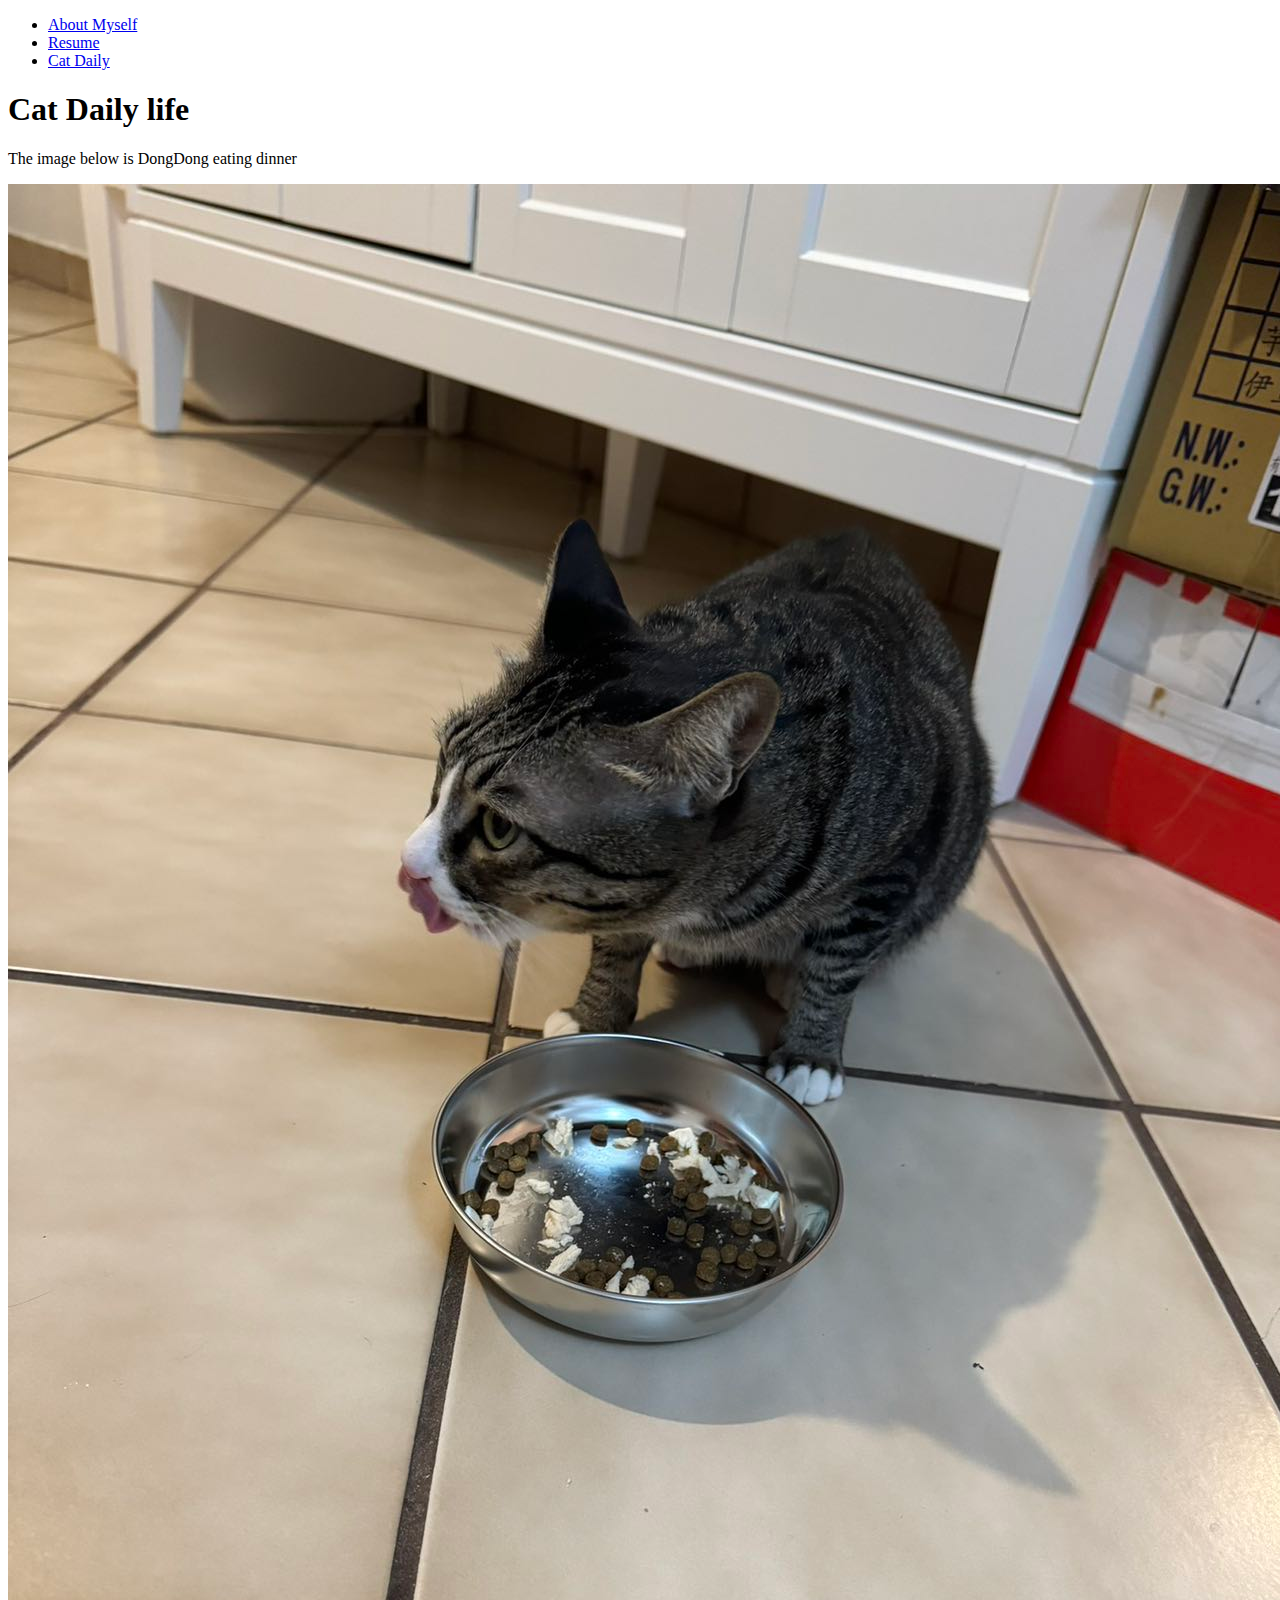
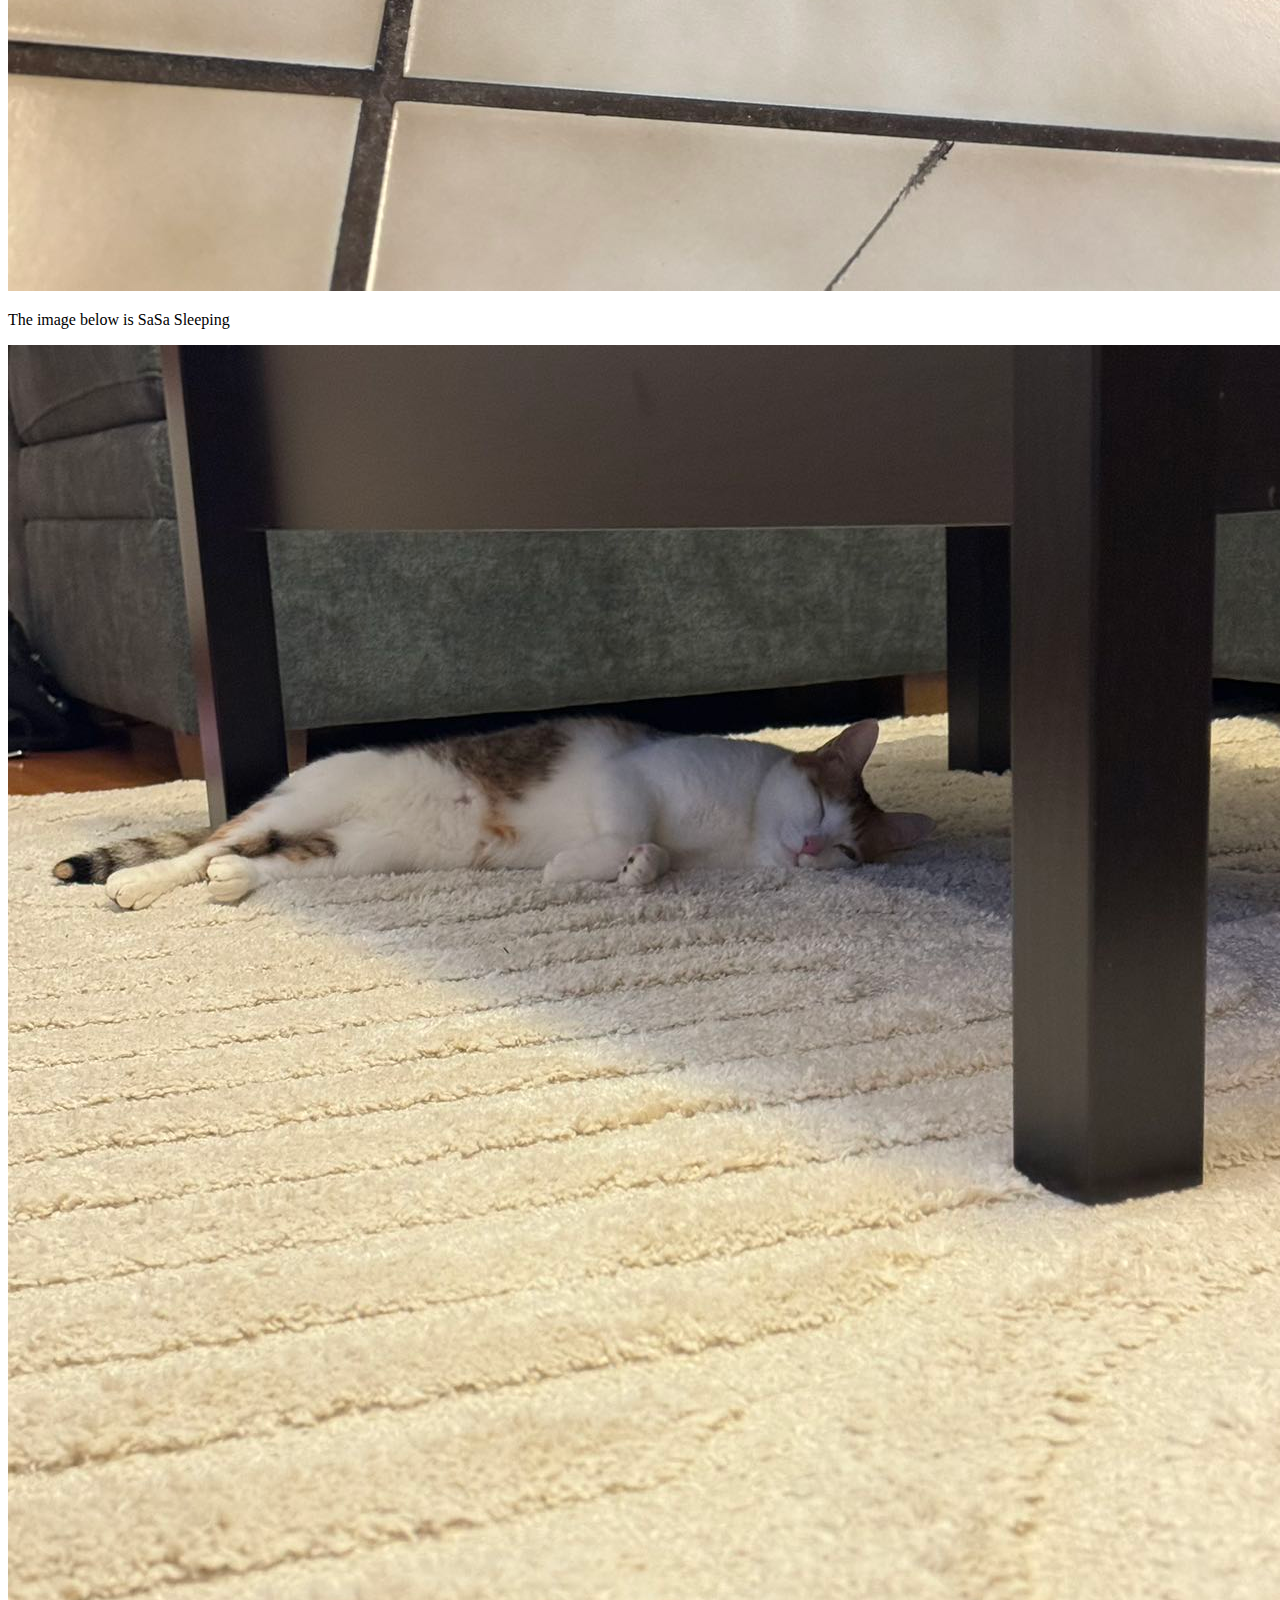
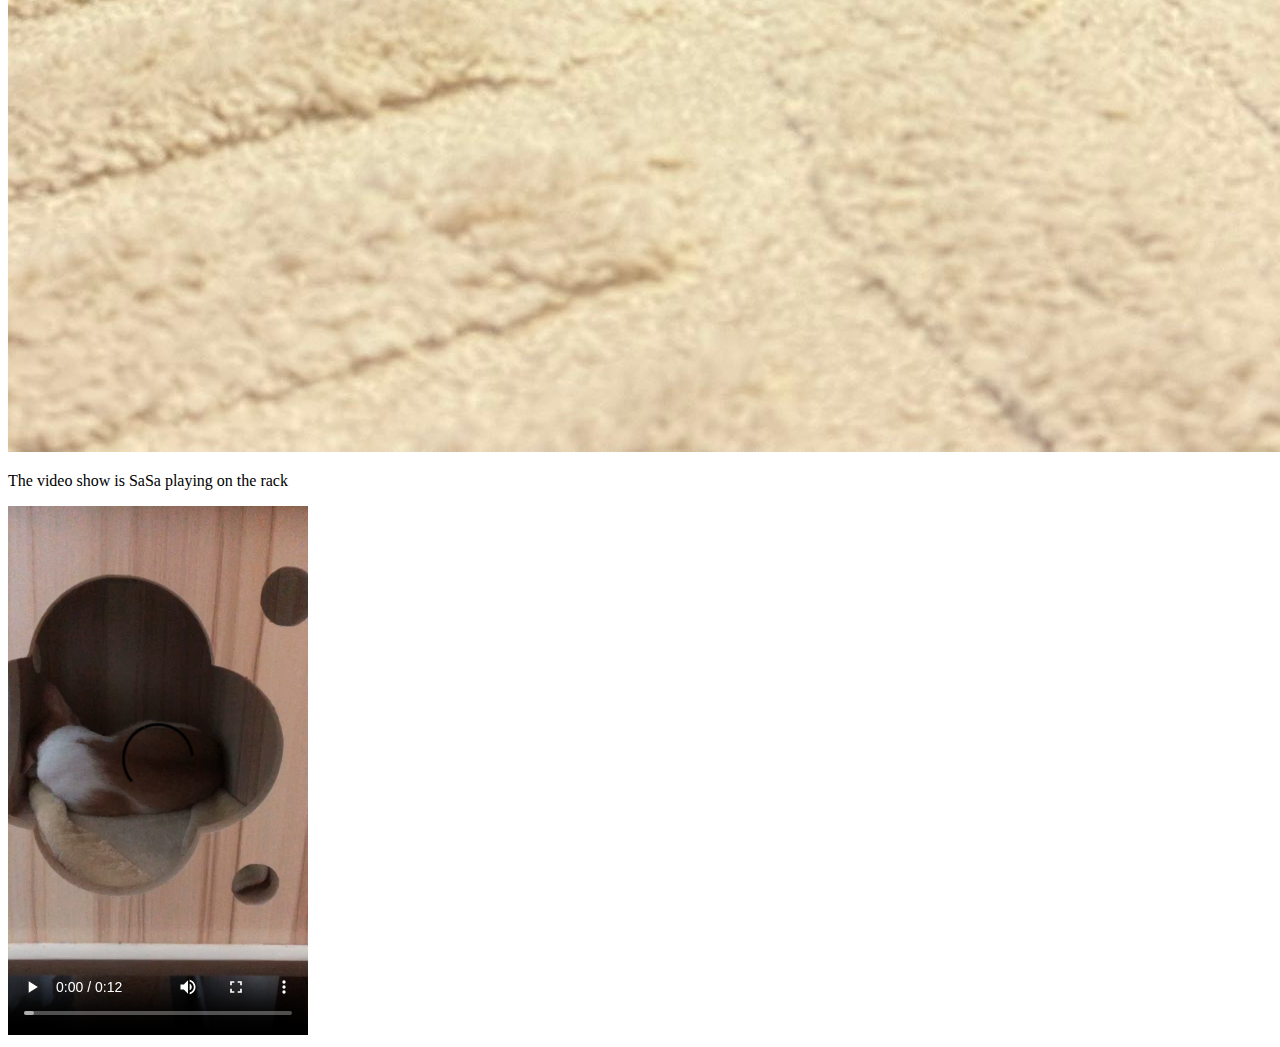
==== catdaily.html @ 2b76cdaf "initial project and link css file" ====
<!DOCTYPE html>
<html lang="en">

<head>
  <meta charset="utf-8">
  <title>My Cat</title>
</head>

<body>
  <ul>
    <li><a href="index.html">About Myself</a></li>
    <li><a href="resume.html">Resume</a></li>
    <li><a href="catdaily.html">Cat Daily</a></li>
  </ul>
  <main>
    <h1>Cat Daily life</h1>
    <p>The image below is DongDong eating dinner</p>
    <img src="media/dongdongeat.jpg" alt="Dongdong eats very seriously. It ignored me when I took pictures.">
    <p>The image below is SaSa Sleeping</p>
    <img src="media/sasaSleeping.jpg" alt="SaSa was sleeping before, but I woke her up because I wanted to find her.">
    <p>The video show is SaSa playing on the rack</p>
    <video src="media/sasaplaying.mp4" width="300" controls></video>
  </main>
</body>

</html>
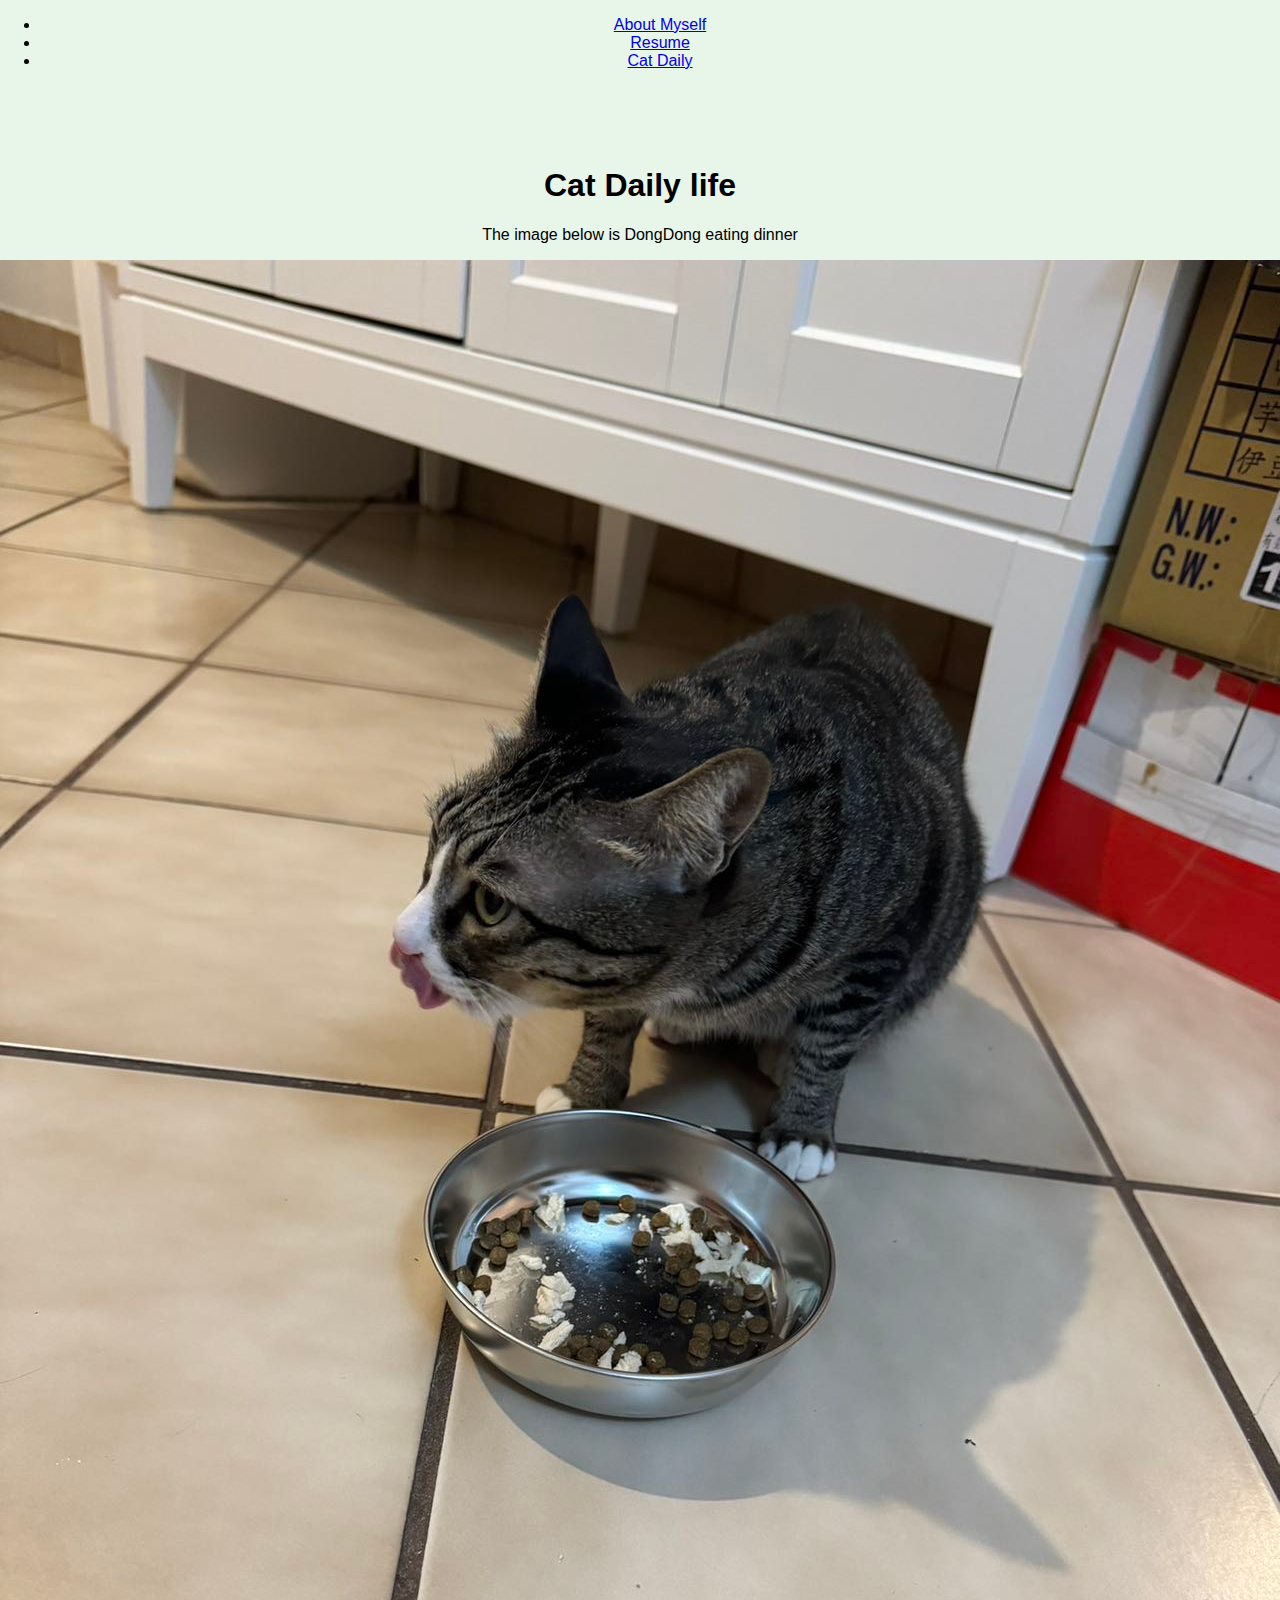
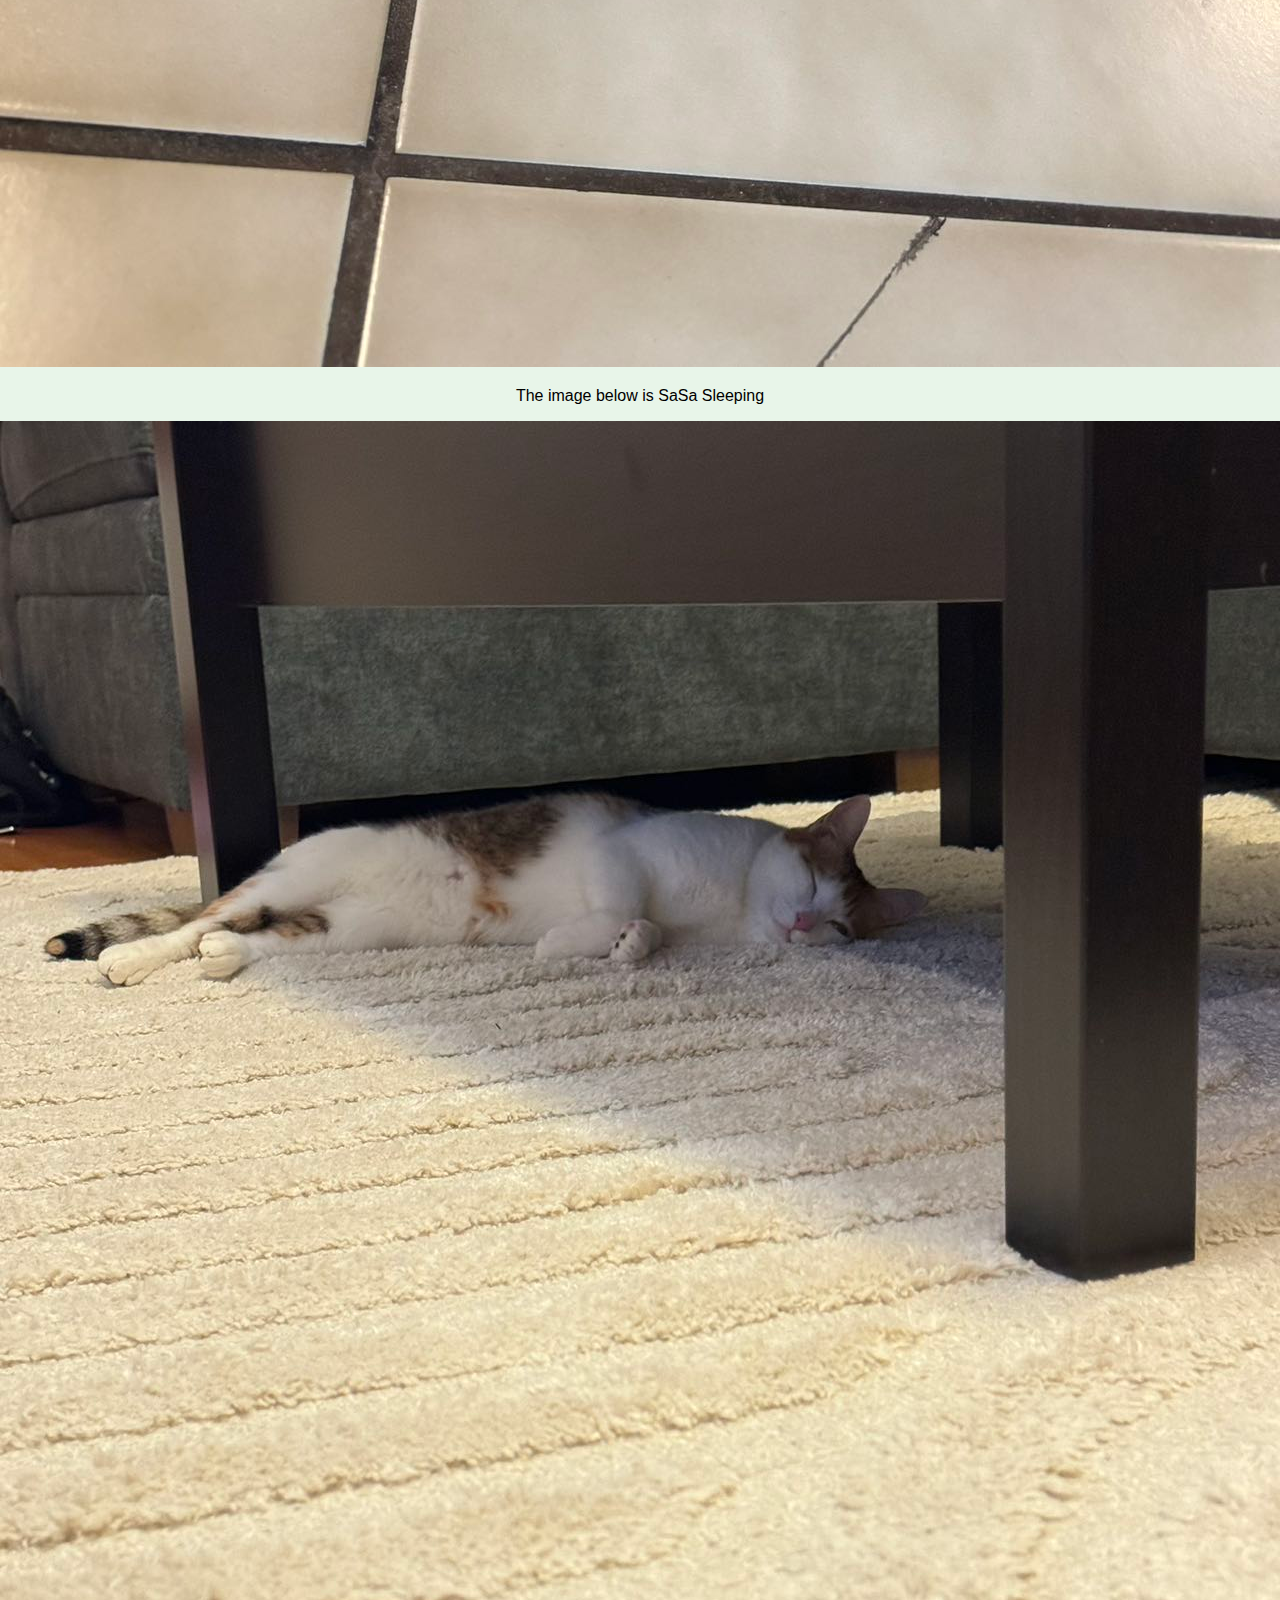
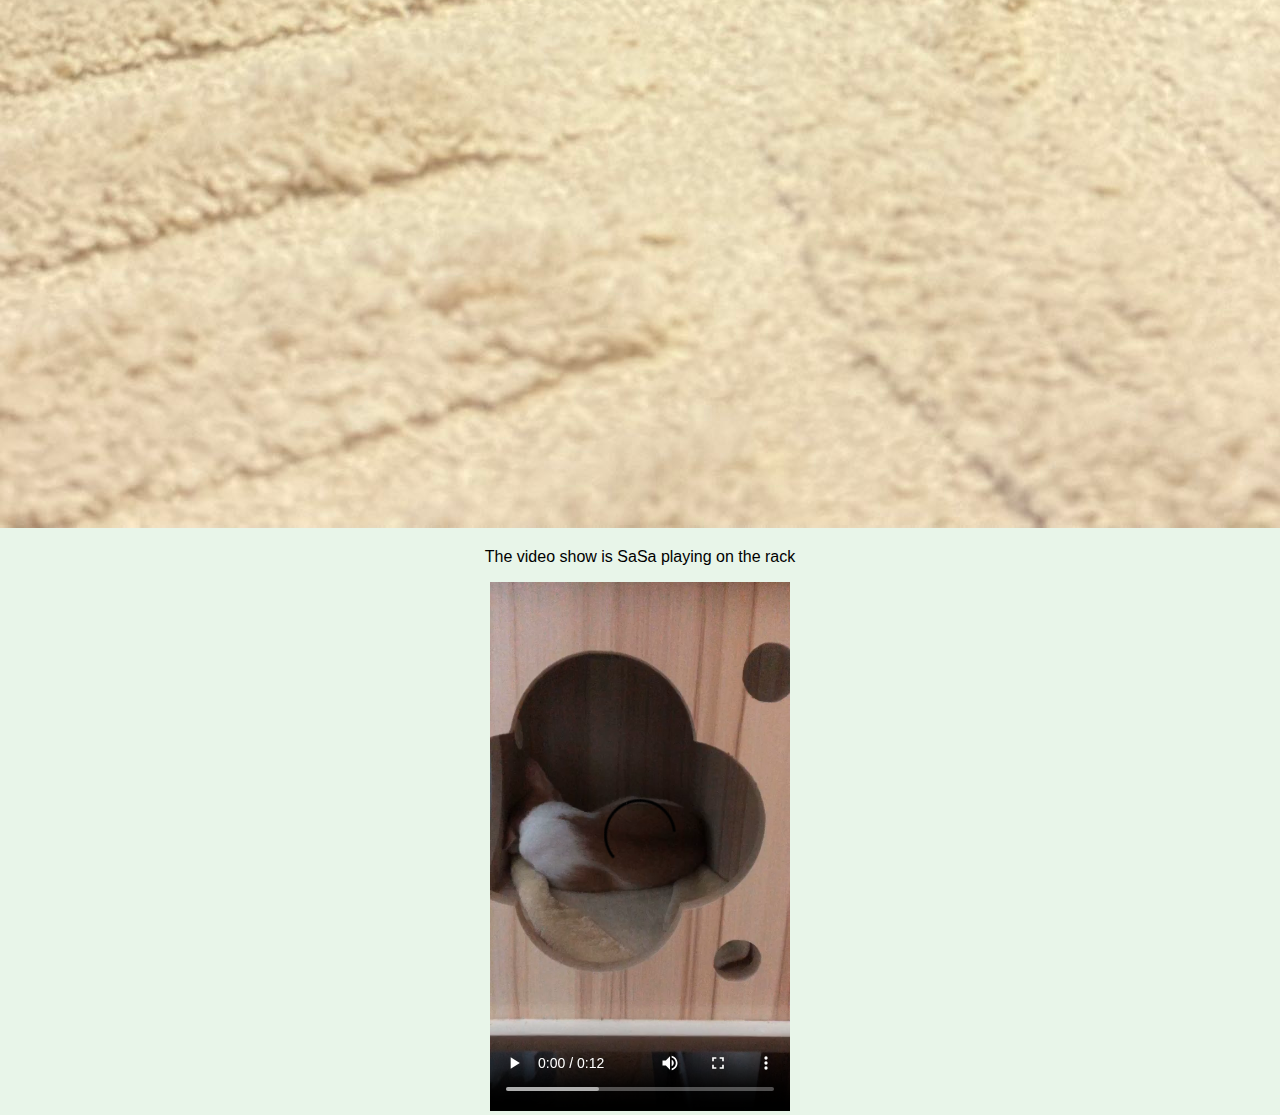
==== commit 2ec25b37: "link css to catdaily.html" ====
--- a/catdaily.html
+++ b/catdaily.html
@@ -4,6 +4,7 @@
 <head>
   <meta charset="utf-8">
   <title>My Cat</title>
+  <link rel="stylesheet" href="css/style_catdaily.css">
 </head>
 
 <body>
--- a/css/style_catdaily.css
+++ b/css/style_catdaily.css
@@ -0,0 +1,11 @@
+body {
+    margin: 0;
+    font-family: Arial, sans-serif;
+    text-align: center;
+    background-color: #E8F5E9;
+}
+
+main {
+    padding-top: 60px; /* Adjust to ensure main content does not overlap with menu */
+    margin: auto;
+}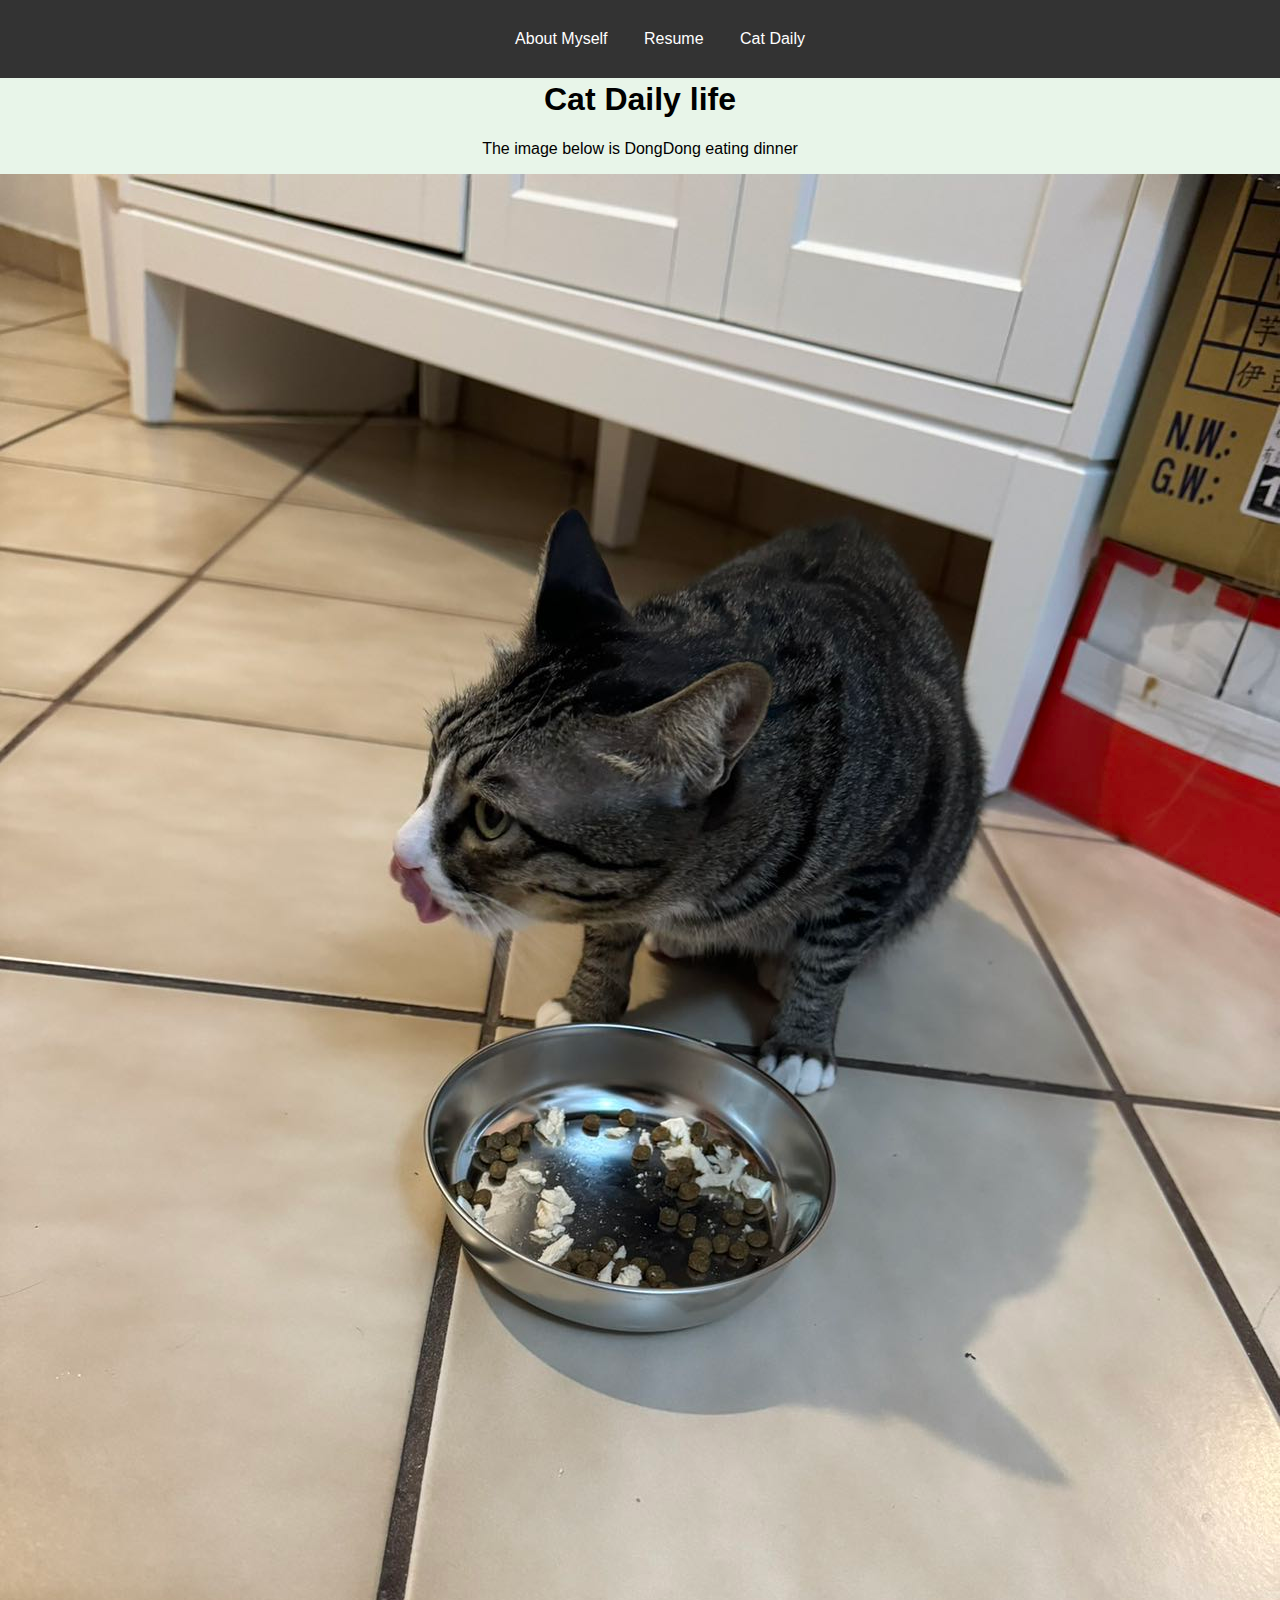
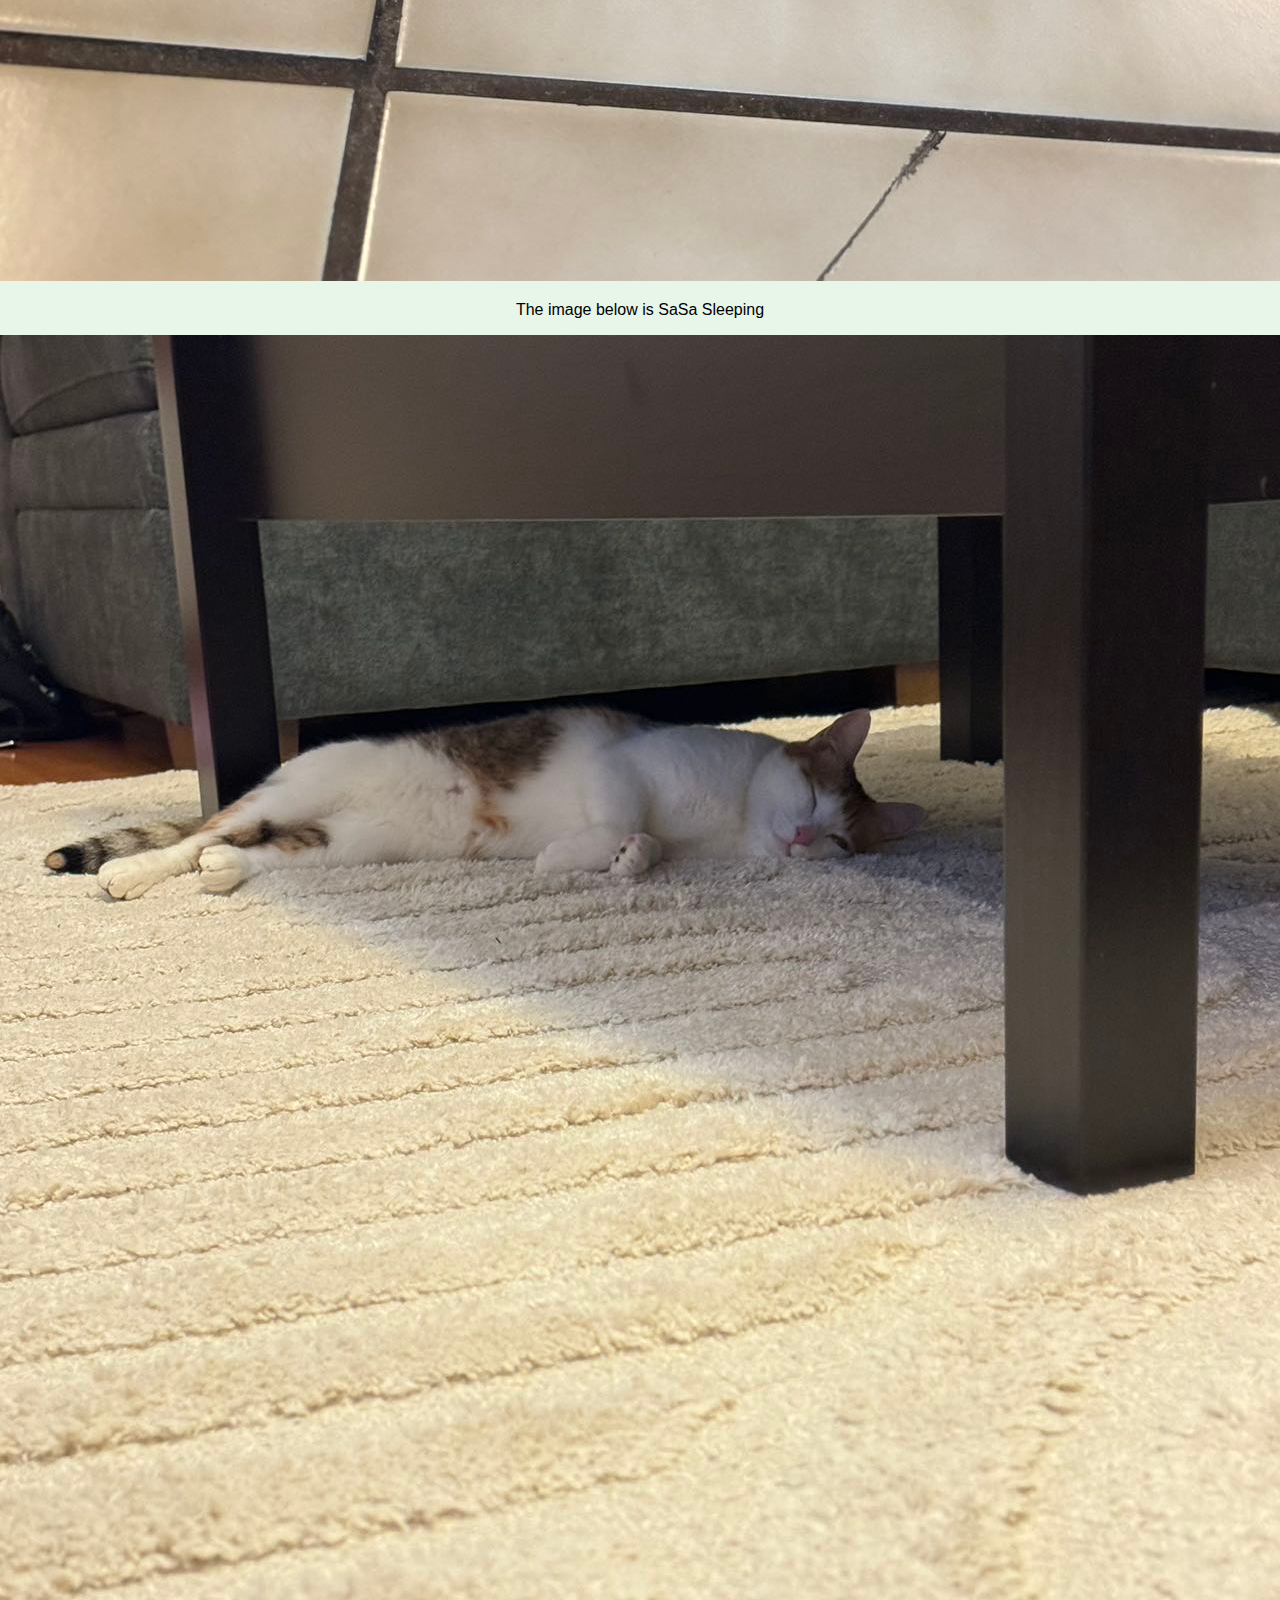
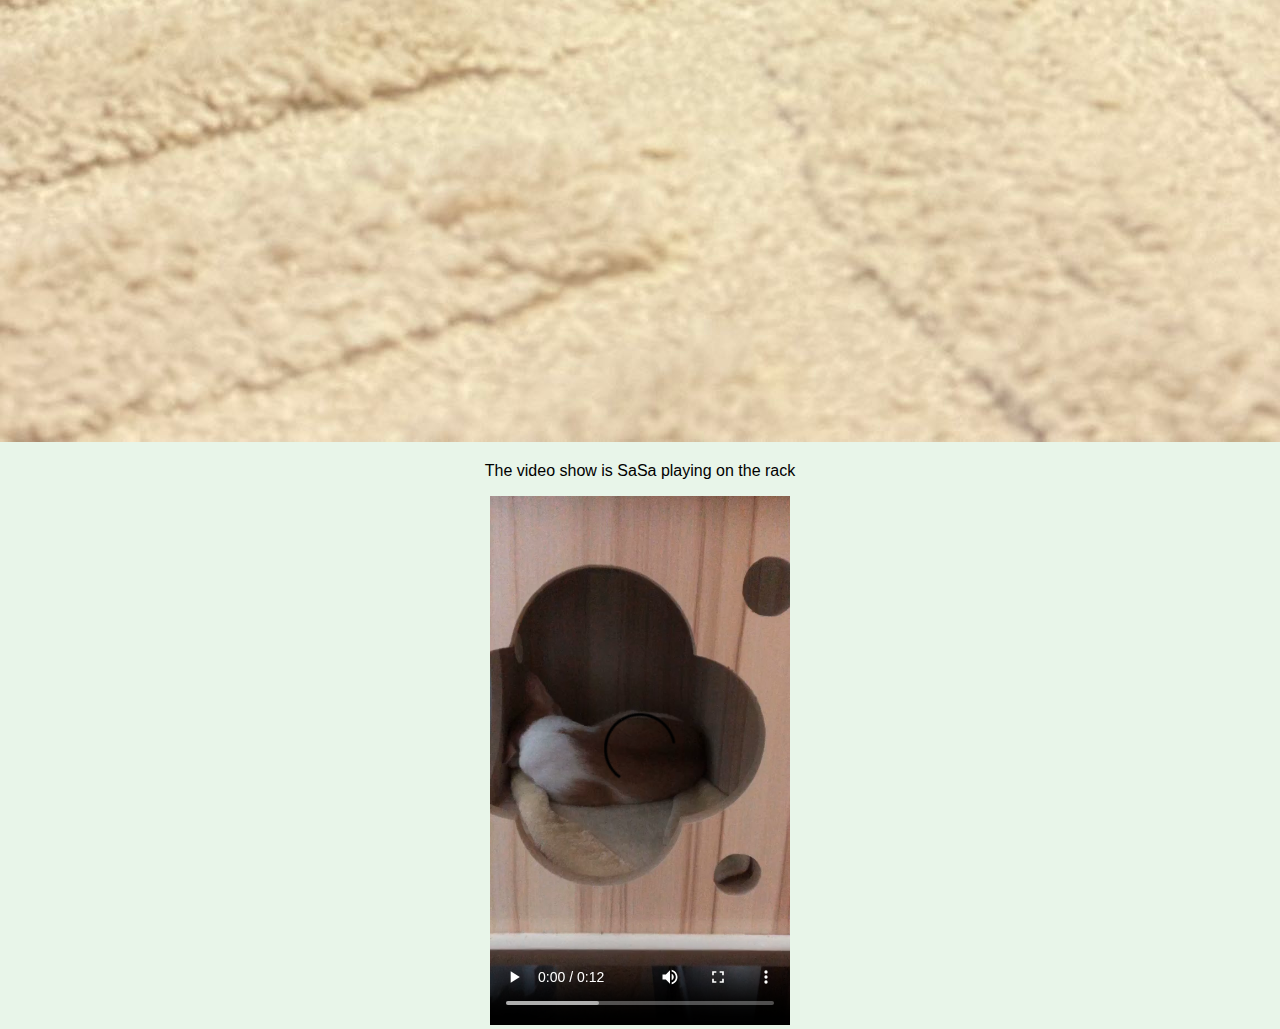
==== commit 168774f0: "add menu bar like index.html" ====
--- a/catdaily.html
+++ b/catdaily.html
@@ -8,11 +8,13 @@
 </head>
 
 <body>
-  <ul>
-    <li><a href="index.html">About Myself</a></li>
-    <li><a href="resume.html">Resume</a></li>
-    <li><a href="catdaily.html">Cat Daily</a></li>
-  </ul>
+  <div class="menu-bar">
+    <ul>
+      <li><a href="index.html">About Myself</a></li>
+      <li><a href="resume.html">Resume</a></li>
+      <li><a href="catdaily.html">Cat Daily</a></li>
+    </ul>
+  </div>
   <main>
     <h1>Cat Daily life</h1>
     <p>The image below is DongDong eating dinner</p>
--- a/css/style_catdaily.css
+++ b/css/style_catdaily.css
@@ -8,4 +8,34 @@
 main {
     padding-top: 60px; /* Adjust to ensure main content does not overlap with menu */
     margin: auto;
-}+}
+
+.menu-bar {
+    position: fixed;
+    top: 0;
+    left: 0;
+    width: 100%;
+    background-color: #333;
+    overflow: hidden;
+    z-index: 1000;
+    display: flex;
+    justify-content: center; /* Center the menu items */
+}
+
+.menu-bar li {
+    display: inline;
+    list-style-type: none;
+}
+
+.menu-bar a {
+    display: inline-block;
+    color: white;
+    text-align: center;
+    padding: 14px 16px;
+    text-decoration: none;
+}
+
+.menu-bar a:hover {
+    background-color: #ddd;
+    color: black;
+}
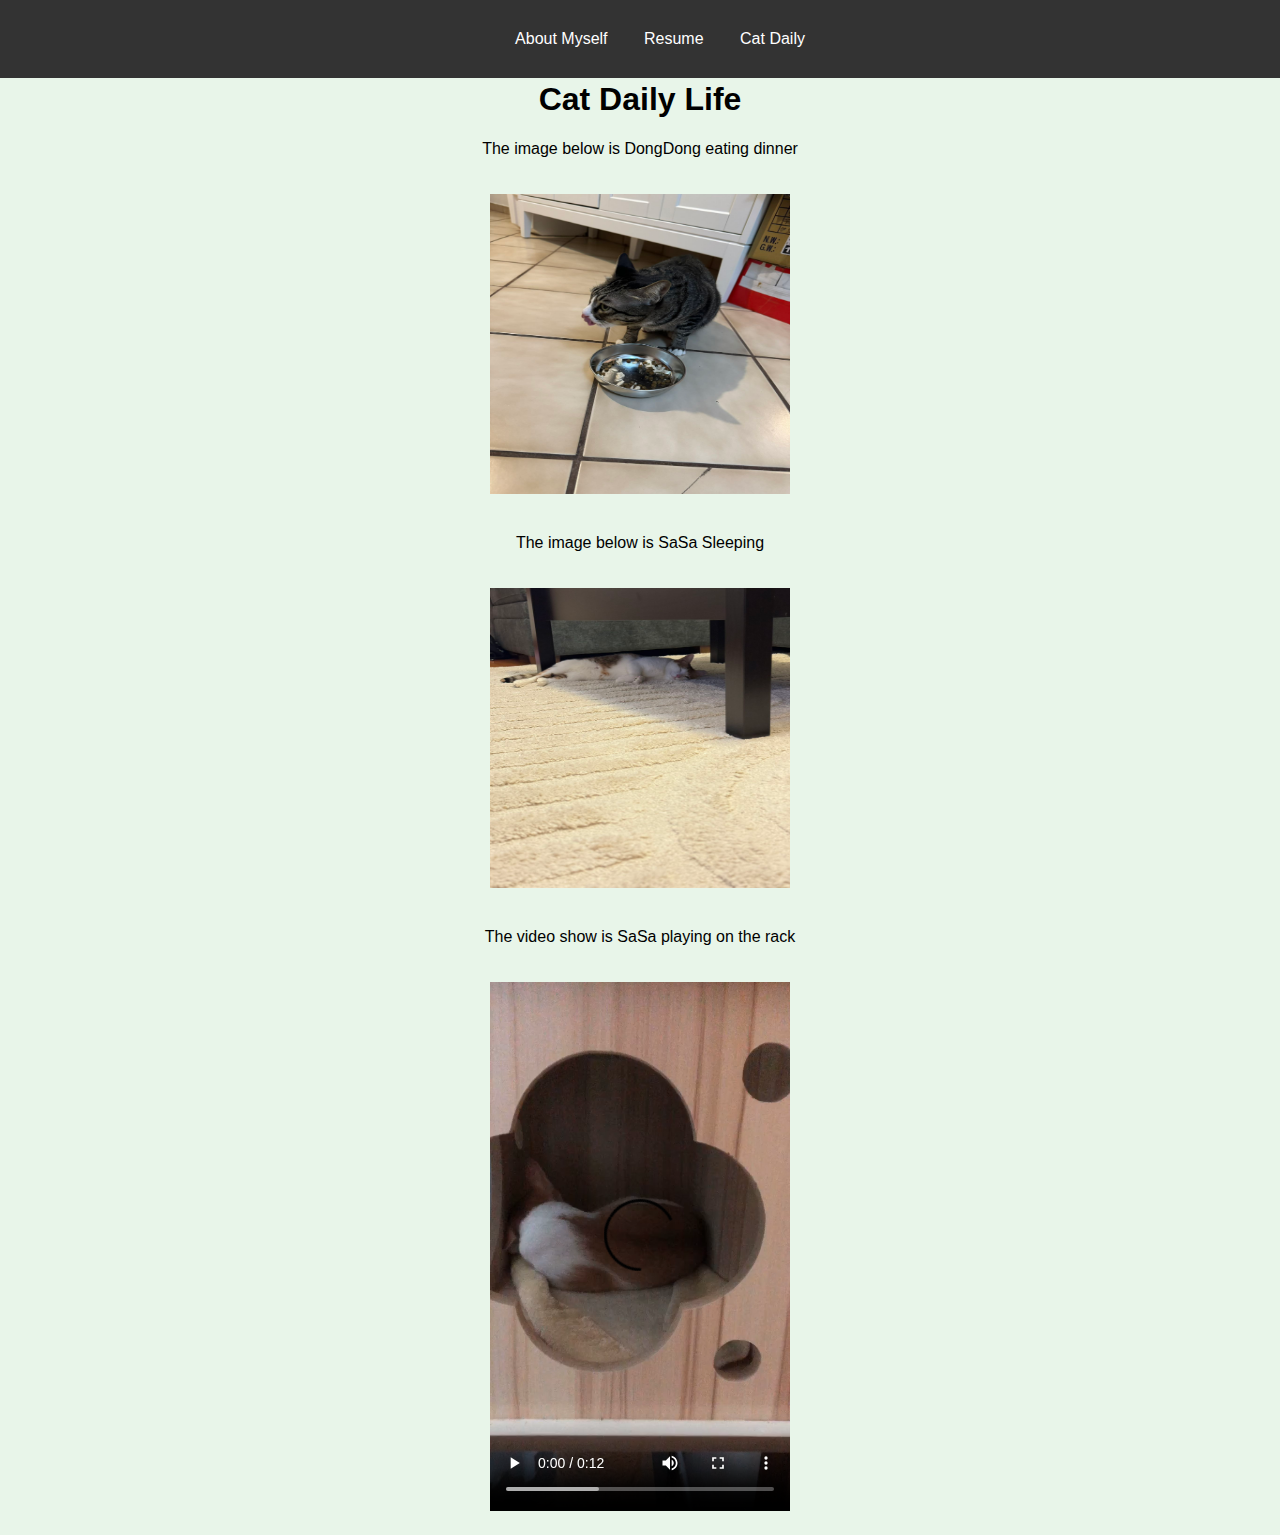
==== commit 36e38692: "finished add css to catdaily.html" ====
--- a/catdaily.html
+++ b/catdaily.html
@@ -16,11 +16,13 @@
     </ul>
   </div>
   <main>
-    <h1>Cat Daily life</h1>
+    <h1>Cat Daily Life</h1>
     <p>The image below is DongDong eating dinner</p>
-    <img src="media/dongdongeat.jpg" alt="Dongdong eats very seriously. It ignored me when I took pictures.">
+    <img src="media/dongdongeat.jpg" alt="Dongdong eats very seriously. It ignored me when I took pictures."
+         style="width: 300px; height: 300px;">
     <p>The image below is SaSa Sleeping</p>
-    <img src="media/sasaSleeping.jpg" alt="SaSa was sleeping before, but I woke her up because I wanted to find her.">
+    <img src="media/sasaSleeping.jpg" alt="SaSa was sleeping before, but I woke her up because I wanted to find her."
+         style="width: 300px; height: 300px;">
     <p>The video show is SaSa playing on the rack</p>
     <video src="media/sasaplaying.mp4" width="300" controls></video>
   </main>
--- a/css/style_catdaily.css
+++ b/css/style_catdaily.css
@@ -39,3 +39,17 @@
     background-color: #ddd;
     color: black;
 }
+
+img {
+    max-width: 300px;
+    max-height: 300px;
+    height: auto; /* Maintain aspect ratio */
+    width: auto; /* Maintain aspect ratio */
+    margin: 20px 0; /* Adds vertical spacing around images */
+}
+
+video {
+    width: 300px; /* Set a fixed width for videos */
+    height: auto; /* Adjust height to maintain video aspect ratio */
+    margin: 20px 0;
+}